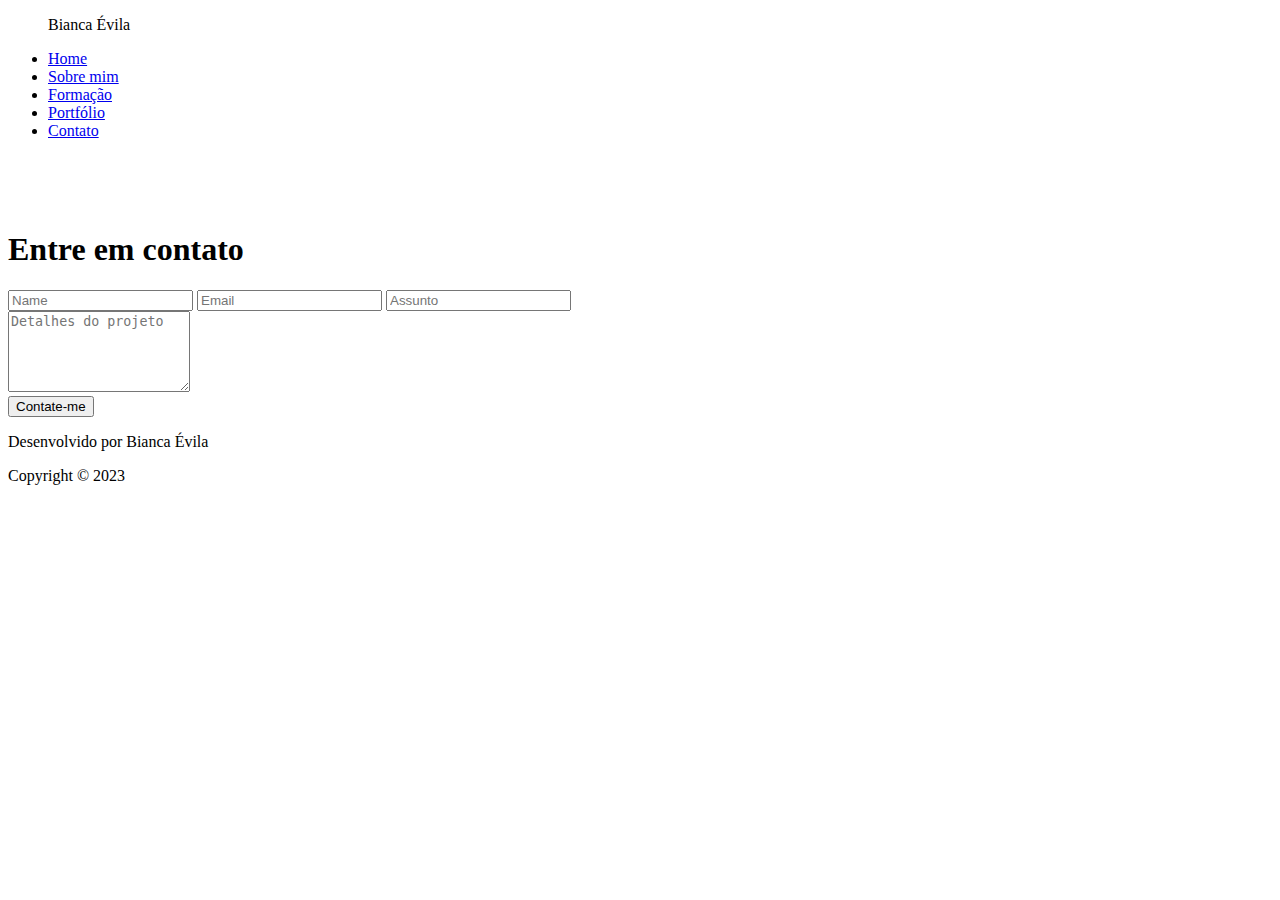
==== pages/contato.html @ dc2b4415 "first commit" ====
<!DOCTYPE html>
<html lang="en">
<head>
    <meta charset="UTF-8">
    <meta name="viewport" content="width=device-width, initial-scale=1.0">
    <title>Portfólio</title>
    <link rel="stylesheet" href="style.css">

</head>
<body>
    <header class="container">
        <ul class="container cabecalho">
            <li">Bianca Évila</li>
        </ul>
        <nav class="container menu"> 
            <div>
                <ul>
                    <li><a href="index.html">Home</a></li>
                    <li><a href="sobreMim.html">Sobre mim</a></li>
                    <li><a href="formacao.html">Formação</a></li>
                    <li><a href="portfolio.html">Portfólio</a></li>
                    <li><a href="contato.html">Contato</a></li>
                </ul>

                
            </div>
        </nav>
    </header>
    <br>
    <br>
    <br>

    <!-- Seção de contato-->
    <section id="">
        <div class="">
            <h1 class="text-center">Entre em contato</h1>

            <div class=">
                <div class="">
                    <!-- formulário -->
                    <form>
                        <input type="text" class="" placeholder="Name">
                        <input type="email" class="" placeholder="Email">
                        <input type="text" class="" placeholder="Assunto">
                        <div class="">
                            <textarea class="" rows="5" id="" name="text" placeholder="Detalhes do projeto"></textarea>
                        </div>
                    </form>
                    <button type="button" class="btn btn-success mt-3">Contate-me</button>
                    
                </div>

            </div>
        </div>
    </section>

    <!-- footer-->
    <footer class="container footer"">
        <div>
            <p>Desenvolvido por Bianca Évila</p>
            <p>Copyright &copy; 2023</p>
        </div>
    </footer>
    
</body>
</html>
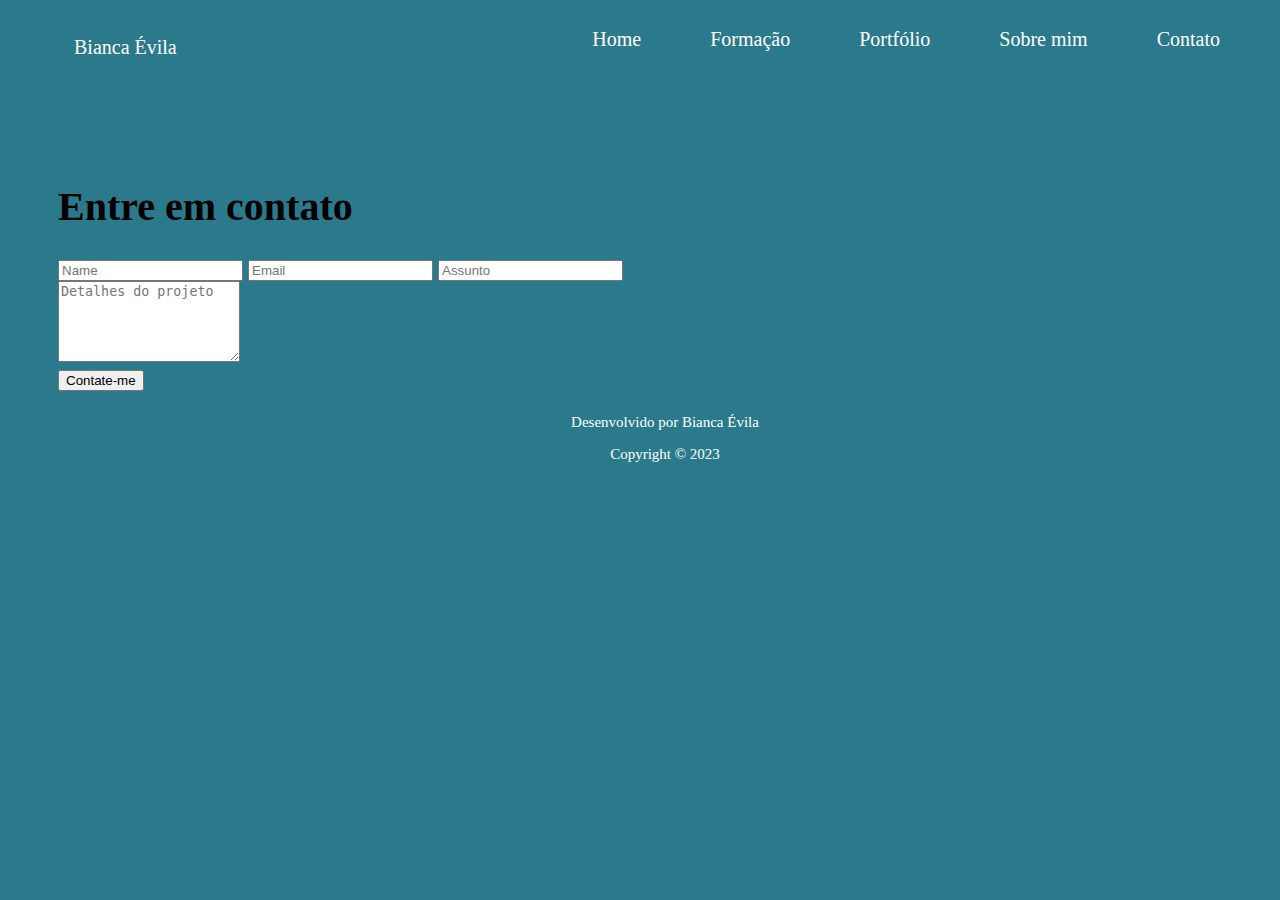
==== commit b5883f7f: "corrigindo links" ====
--- a/pages/contato.html
+++ b/pages/contato.html
@@ -4,7 +4,7 @@
     <meta charset="UTF-8">
     <meta name="viewport" content="width=device-width, initial-scale=1.0">
     <title>Portfólio</title>
-    <link rel="stylesheet" href="style.css">
+    <link rel="stylesheet" href="../css/style.css">
 
 </head>
 <body>
@@ -15,10 +15,10 @@
         <nav class="container menu"> 
             <div>
                 <ul>
-                    <li><a href="index.html">Home</a></li>
-                    <li><a href="sobreMim.html">Sobre mim</a></li>
+                    <li><a href="../index.html">Home</a></li>
                     <li><a href="formacao.html">Formação</a></li>
                     <li><a href="portfolio.html">Portfólio</a></li>
+                    <li><a href="sobreMim.html">Sobre mim</a></li>
                     <li><a href="contato.html">Contato</a></li>
                 </ul>
 
--- a/css/style.css
+++ b/css/style.css
@@ -0,0 +1,120 @@
+html {
+    box-sizing: border-box;
+    margin-left: 50px;
+    }
+
+body {
+    background-color: #2A7A8C;
+    font-size: 20px;
+}
+
+.container {
+    display: grid;
+}
+
+header {
+    grid-column-start: 1;
+    grid-column-end: 12;
+}
+
+.cabecalho {
+    grid-column-start: 1;
+    grid-column-end: 2;
+    justify-content:start;
+    color: white; 
+    font-size: 20px;
+    padding: 8px 16px;
+    text-align: left;
+}
+
+.menu {
+    grid-column-start: 6;
+    grid-column-end: 12;
+    justify-content:end;
+    margin-right: 20px;
+}
+
+li, a {
+    display: inline;
+    text-decoration: none;
+    color: white;
+    padding: 8px 16px;
+    text-align: center;
+}
+
+ul li a:hover {
+    text-decoration: underline;
+    font-weight:lighter;
+    background: #99B8BF;
+}
+.conteudo {
+    grid-column-start: 1;
+    grid-column-end: 9;
+    color: white; 
+    font-size: 20px;
+    text-align: left;
+    padding-left: 15px;
+    padding-right: 15px;
+}
+
+
+.img {
+    grid-column-start: 10;
+    grid-column-end: 12;
+    text-align: right;
+
+}
+
+
+.footer {
+    grid-column-start: 1;
+    grid-column-end: 12;
+    justify-content:center;
+    color: white; 
+    font-size: 15px;
+    padding: 8px 16px;
+    text-align: center;
+}
+
+/* Sobre mim */
+
+.titulo2 {
+    grid-column-start: 1;
+    grid-column-end: 12;
+}
+
+.divImg {
+    grid-column-start: 1;
+    grid-column-end: 4;
+}
+.imgEu {
+    grid-column-start: 1;
+    grid-column-end: 3;
+    /* float: right; */
+    width: 30%;
+    /* border: thin solid; */
+    /* padding: 10px;
+    margin: 0px 10px 10px 0 */
+}
+
+.infoGerais, .li, .a  {
+    grid-column-start: 4;
+    grid-column-end: 12;
+    text-align: justify;
+    display: block;
+    text-decoration: none;
+    color: white;
+    /* padding: 8px 16px; */
+
+}
+
+/* .info {
+    grid-column-start: 1;
+    grid-column-end: 2;
+    text-align: right;
+    display: block;
+    text-decoration: none;
+    color: white;
+    padding: 8px 16px;
+} */
+
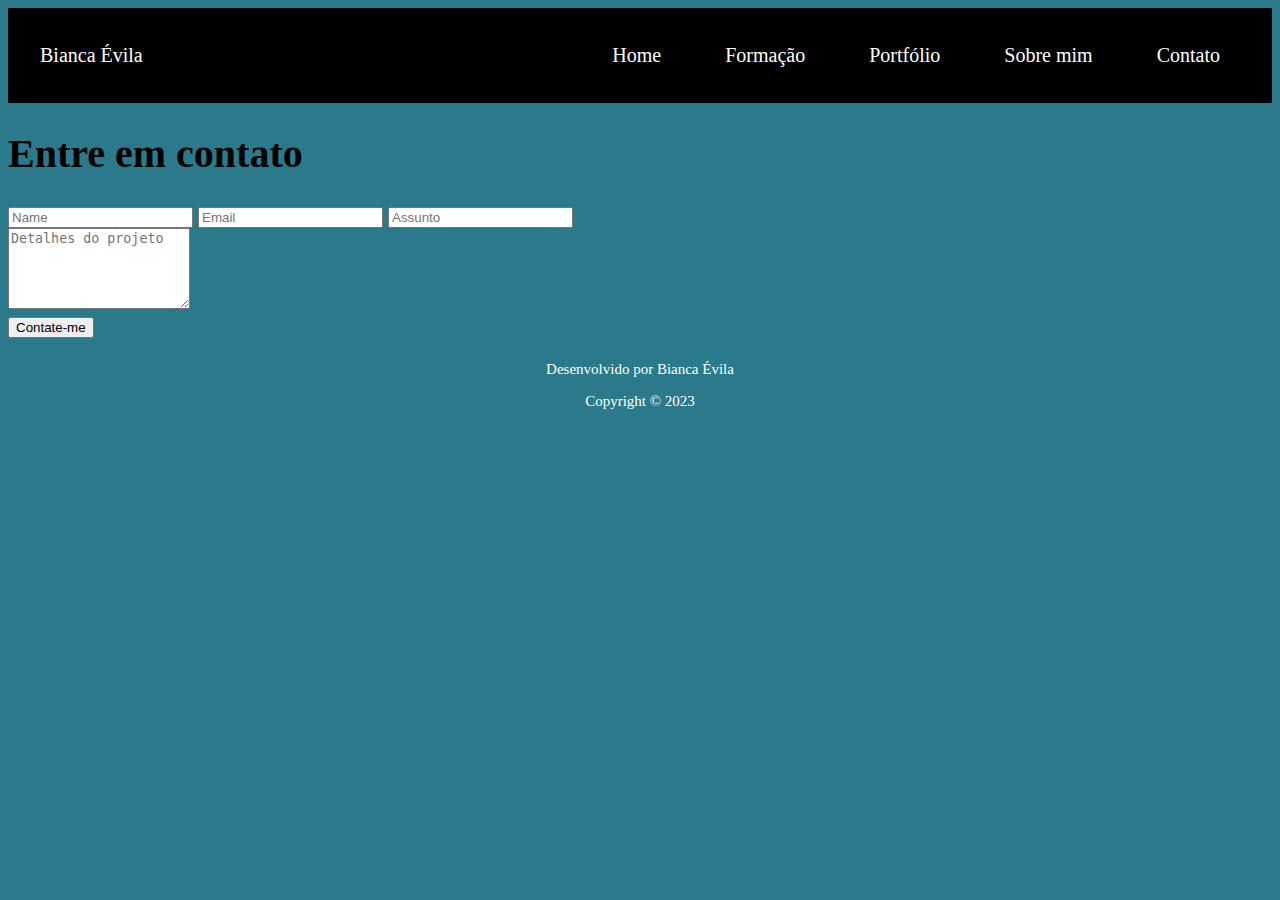
==== commit 317011e5: "Add header component" ====
--- a/pages/contato.html
+++ b/pages/contato.html
@@ -1,66 +1,50 @@
 <!DOCTYPE html>
 <html lang="en">
-<head>
-    <meta charset="UTF-8">
-    <meta name="viewport" content="width=device-width, initial-scale=1.0">
+  <head>
+    <meta charset="UTF-8" />
+    <meta name="viewport" content="width=device-width, initial-scale=1.0" />
     <title>Portfólio</title>
-    <link rel="stylesheet" href="../css/style.css">
-
-</head>
-<body>
-    <header class="container">
-        <ul class="container cabecalho">
-            <li">Bianca Évila</li>
-        </ul>
-        <nav class="container menu"> 
-            <div>
-                <ul>
-                    <li><a href="../index.html">Home</a></li>
-                    <li><a href="formacao.html">Formação</a></li>
-                    <li><a href="portfolio.html">Portfólio</a></li>
-                    <li><a href="sobreMim.html">Sobre mim</a></li>
-                    <li><a href="contato.html">Contato</a></li>
-                </ul>
-
-                
-            </div>
-        </nav>
-    </header>
-    <br>
-    <br>
-    <br>
-
+    <link rel="stylesheet" href="../css/style.css" />
+  </head>
+  <body>
+    <div id="header"></div>
     <!-- Seção de contato-->
     <section id="">
+      <div class="">
+        <h1 class="text-center">Entre em contato</h1>
+
         <div class="">
-            <h1 class="text-center">Entre em contato</h1>
-
-            <div class=">
-                <div class="">
-                    <!-- formulário -->
-                    <form>
-                        <input type="text" class="" placeholder="Name">
-                        <input type="email" class="" placeholder="Email">
-                        <input type="text" class="" placeholder="Assunto">
-                        <div class="">
-                            <textarea class="" rows="5" id="" name="text" placeholder="Detalhes do projeto"></textarea>
-                        </div>
-                    </form>
-                    <button type="button" class="btn btn-success mt-3">Contate-me</button>
-                    
-                </div>
-
-            </div>
+          <div class="">
+            <!-- formulário -->
+            <form>
+              <input type="text" class="" placeholder="Name" />
+              <input type="email" class="" placeholder="Email" />
+              <input type="text" class="" placeholder="Assunto" />
+              <div class="">
+                <textarea
+                  class=""
+                  rows="5"
+                  id=""
+                  name="text"
+                  placeholder="Detalhes do projeto"
+                ></textarea>
+              </div>
+            </form>
+            <button type="button" class="btn btn-success mt-3">
+              Contate-me
+            </button>
+          </div>
         </div>
+      </div>
     </section>
 
     <!-- footer-->
-    <footer class="container footer"">
-        <div>
-            <p>Desenvolvido por Bianca Évila</p>
-            <p>Copyright &copy; 2023</p>
-        </div>
+    <footer class="container footer">
+      <div>
+        <p>Desenvolvido por Bianca Évila</p>
+        <p>Copyright &copy; 2023</p>
+      </div>
     </footer>
-    
-</body>
-</html>+    <script src="../components/header/header.js"></script>
+  </body>
+</html>
--- a/css/style.css
+++ b/css/style.css
@@ -1,7 +1,7 @@
 html {
     box-sizing: border-box;
-    margin-left: 50px;
-    }
+    /* margin-left: 50px; */
+}
 
 body {
     background-color: #2A7A8C;
@@ -47,6 +47,7 @@
     font-weight:lighter;
     background: #99B8BF;
 }
+
 .conteudo {
     grid-column-start: 1;
     grid-column-end: 9;
@@ -83,38 +84,27 @@
     grid-column-end: 12;
 }
 
-.divImg {
-    grid-column-start: 1;
-    grid-column-end: 4;
-}
 .imgEu {
-    grid-column-start: 1;
-    grid-column-end: 3;
-    /* float: right; */
-    width: 30%;
-    /* border: thin solid; */
-    /* padding: 10px;
-    margin: 0px 10px 10px 0 */
+    /* grid-column-start: 1;
+    grid-column-end: 2; */
+    float: left;
+    width: 25%;
+    border: thin solid;
+    margin: 0px 10px 10px 0;
 }
 
 .infoGerais, .li, .a  {
-    grid-column-start: 4;
-    grid-column-end: 12;
-    text-align: justify;
+    text-align: center;
     display: block;
     text-decoration: none;
     color: white;
-    /* padding: 8px 16px; */
+    }
 
-}
-
-/* .info {
-    grid-column-start: 1;
-    grid-column-end: 2;
-    text-align: right;
+.info {
+    text-align: center;
     display: block;
     text-decoration: none;
     color: white;
     padding: 8px 16px;
-} */
+}
 
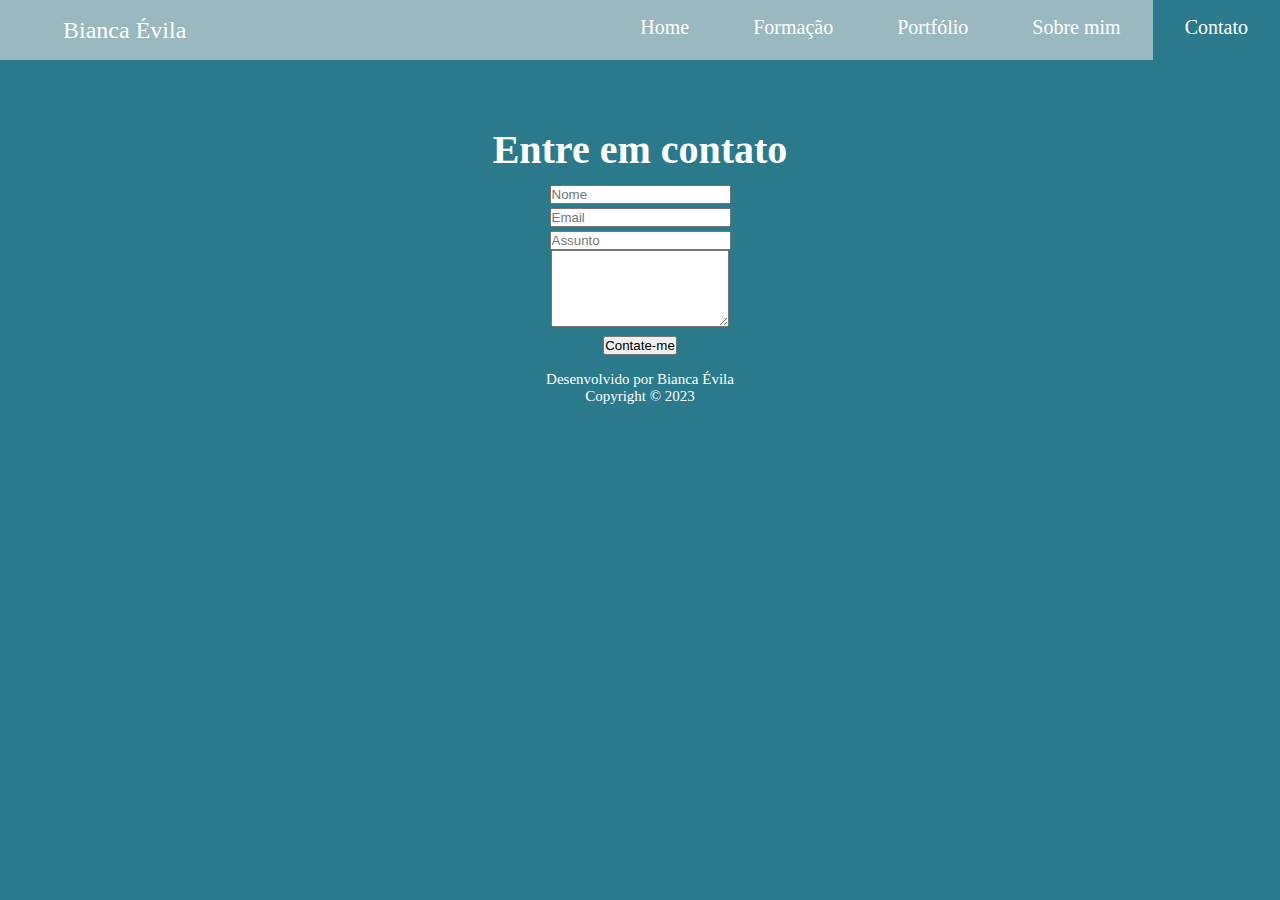
==== commit 6deb37d8: "Add files via upload" ====
--- a/pages/contato.html
+++ b/pages/contato.html
@@ -1,50 +1,48 @@
-<!DOCTYPE html>
-<html lang="en">
-  <head>
-    <meta charset="UTF-8" />
-    <meta name="viewport" content="width=device-width, initial-scale=1.0" />
-    <title>Portfólio</title>
-    <link rel="stylesheet" href="../css/style.css" />
-  </head>
-  <body>
-    <div id="header"></div>
-    <!-- Seção de contato-->
-    <section id="">
-      <div class="">
-        <h1 class="text-center">Entre em contato</h1>
-
-        <div class="">
-          <div class="">
-            <!-- formulário -->
-            <form>
-              <input type="text" class="" placeholder="Name" />
-              <input type="email" class="" placeholder="Email" />
-              <input type="text" class="" placeholder="Assunto" />
-              <div class="">
-                <textarea
-                  class=""
-                  rows="5"
-                  id=""
-                  name="text"
-                  placeholder="Detalhes do projeto"
-                ></textarea>
-              </div>
-            </form>
-            <button type="button" class="btn btn-success mt-3">
-              Contate-me
-            </button>
-          </div>
-        </div>
-      </div>
-    </section>
-
-    <!-- footer-->
-    <footer class="container footer">
-      <div>
-        <p>Desenvolvido por Bianca Évila</p>
-        <p>Copyright &copy; 2023</p>
-      </div>
-    </footer>
-    <script src="../components/header/header.js"></script>
-  </body>
-</html>
+<!DOCTYPE html>
+<html lang="en">
+  <head>
+    <meta charset="UTF-8" />
+    <meta name="viewport" content="width=device-width, initial-scale=1.0" />
+    <title>Portfólio</title>
+    <link rel="stylesheet" href="../css/style.css" />
+  </head>
+  <body>
+    <div id="header"></div>
+
+
+    <!-- Seção de contato-->
+    <section>
+      <div class="formacao">
+        <h1 class="info">Entre em contato</h1>
+        <div class="form">
+          <form>
+            <input type="text" class="" placeholder="Nome"/> <br>
+            <input type="email" class="" placeholder="Email"/> <br>
+            <input type="text" class="" placeholder="Assunto"/> <br>
+            <div>
+              <textarea
+                class=""
+                rows="5"
+                id=""
+                name="text"
+                placeholder="Detalhes do projeto">
+                </textarea>
+              </div>
+          </form>
+          <button type="button">
+            Contate-me
+          </button>
+        </div>
+      </div>
+    </section>
+
+    <!-- footer-->
+    <footer class="container footer">
+      <div>
+        <p>Desenvolvido por Bianca Évila</p>
+        <p>Copyright &copy; 2023</p>
+      </div>
+    </footer>
+    <script src="../components/header/header.js"></script>
+  </body>
+</html>
--- a/css/style.css
+++ b/css/style.css
@@ -1,110 +1,161 @@
-html {
-    box-sizing: border-box;
-    /* margin-left: 50px; */
-}
-
-body {
-    background-color: #2A7A8C;
-    font-size: 20px;
-}
-
-.container {
-    display: grid;
-}
-
-header {
-    grid-column-start: 1;
-    grid-column-end: 12;
-}
-
-.cabecalho {
-    grid-column-start: 1;
-    grid-column-end: 2;
-    justify-content:start;
-    color: white; 
-    font-size: 20px;
-    padding: 8px 16px;
-    text-align: left;
-}
-
-.menu {
-    grid-column-start: 6;
-    grid-column-end: 12;
-    justify-content:end;
-    margin-right: 20px;
-}
-
-li, a {
-    display: inline;
-    text-decoration: none;
-    color: white;
-    padding: 8px 16px;
-    text-align: center;
-}
-
-ul li a:hover {
-    text-decoration: underline;
-    font-weight:lighter;
-    background: #99B8BF;
-}
-
-.conteudo {
-    grid-column-start: 1;
-    grid-column-end: 9;
-    color: white; 
-    font-size: 20px;
-    text-align: left;
-    padding-left: 15px;
-    padding-right: 15px;
-}
-
-
-.img {
-    grid-column-start: 10;
-    grid-column-end: 12;
-    text-align: right;
-
-}
-
-
-.footer {
-    grid-column-start: 1;
-    grid-column-end: 12;
-    justify-content:center;
-    color: white; 
-    font-size: 15px;
-    padding: 8px 16px;
-    text-align: center;
-}
-
-/* Sobre mim */
-
-.titulo2 {
-    grid-column-start: 1;
-    grid-column-end: 12;
-}
-
-.imgEu {
-    /* grid-column-start: 1;
-    grid-column-end: 2; */
-    float: left;
-    width: 25%;
-    border: thin solid;
-    margin: 0px 10px 10px 0;
-}
-
-.infoGerais, .li, .a  {
-    text-align: center;
-    display: block;
-    text-decoration: none;
-    color: white;
-    }
-
-.info {
-    text-align: center;
-    display: block;
-    text-decoration: none;
-    color: white;
-    padding: 8px 16px;
-}
-
+* {
+    margin: 0;
+    padding: 0;
+    box-sizing: border-box;
+}
+
+
+body {
+    background-color: #2A7A8C;
+    font-size: 20px;
+}
+
+
+.container {
+    display: grid;
+    margin-left: 30px;
+    margin-right: 30px;
+}
+
+.content{
+    display: grid;
+}
+
+
+.cabecalho {
+    grid-column-start: 1;
+    grid-column-end: 2;
+    justify-content:start;
+    color: white; 
+    font-size: 20px;
+    padding: 0px;
+    text-align: left;
+}
+
+.menu {
+    grid-column-start: 6;
+    grid-column-end: 12;
+    justify-content:end;
+}
+
+li, a {
+    display: inline;
+    text-decoration: none;
+    color: white;
+    padding: 8px 16px;
+    text-align: center;
+}
+
+ul li a:hover {
+    text-decoration: underline;
+    font-weight:lighter;
+    background: #2A7A8C;
+}
+
+.conteudo {
+    grid-column-start: 1;
+    grid-column-end: 9;
+    color: white; 
+    font-size: 20px;
+    text-align: left;
+    padding-left: 15px;
+    padding-right: 15px;
+}
+
+
+.img {
+    grid-column-start: 10;
+    grid-column-end: 12;
+    text-align: right;
+
+}
+
+
+.footer {
+    grid-column-start: 1;
+    grid-column-end: 12;
+    justify-content:center;
+    color: white; 
+    font-size: 15px;
+    padding: 8px 16px;
+    text-align: center;
+}
+
+/* Sobre mim */
+
+.titulo2 {
+    grid-column-start: 1;
+    grid-column-end: 12;
+}
+
+.imgEu {
+    float: left;
+    width: 25%;
+    border: thin solid;
+    margin: 0px 10px 10px 0;
+}
+
+.infoGerais, .li, .a  {
+    text-align: center;
+    display: block;
+    text-decoration: none;
+    color: white;
+    }
+
+.info {
+    text-align: center;
+    display: block;
+    text-decoration: none;
+    color: white;
+    padding: 8px 16px;
+}
+
+/* Formação */
+.formacao {
+    text-align: justify;
+    display: block;
+    text-decoration: none;
+    color: white;
+    padding: 8px 16px;
+}
+
+.portfolio {
+    text-align: center;
+    display: block;
+    text-decoration: none;
+    color: white;
+    /* padding: 8px 16px; */
+}
+
+.tituloPort {
+    grid-column-start: 1;
+    grid-column-end: 12;
+    text-align: center;
+    text-decoration: none;
+    color: white;
+    margin-bottom: 100px;
+}
+
+.imgPort {
+    text-align: center;
+    width: 20%;
+    border: thin solid;
+}
+
+.proj1 {
+    grid-column-start: 1;
+    grid-column-end: 7.5;
+    border: 5px color white;
+}
+
+.proj2 {
+    grid-column-start: 7.6;
+    grid-column-end: 12;
+}
+
+.form {
+    text-align:center ;
+    display: block;
+    text-decoration: none;
+    color: white;
+}
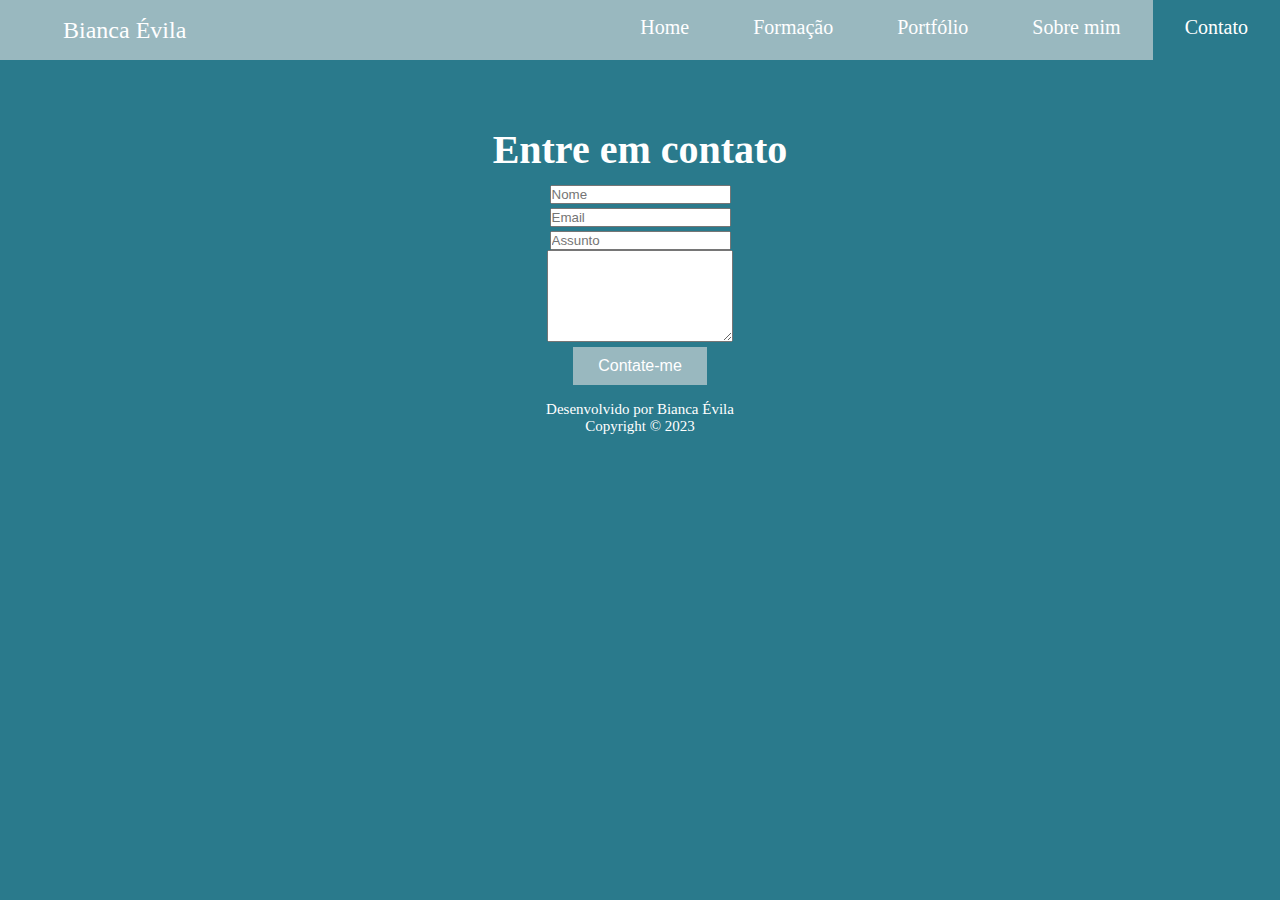
==== commit 32630901: "add info reais na seção do portfólio e estilização do botão do form na seção de contato" ====
--- a/pages/contato.html
+++ b/pages/contato.html
@@ -16,20 +16,19 @@
         <h1 class="info">Entre em contato</h1>
         <div class="form">
           <form>
-            <input type="text" class="" placeholder="Nome"/> <br>
-            <input type="email" class="" placeholder="Email"/> <br>
-            <input type="text" class="" placeholder="Assunto"/> <br>
+            <input type="text" placeholder="Nome"/> <br>
+            <input type="email" placeholder="Email"/> <br>
+            <input type="text" placeholder="Assunto"/> <br>
             <div>
               <textarea
-                class=""
-                rows="5"
-                id=""
-                name="text"
+                name="msg"
+                rows="6"
+                cols="21"
                 placeholder="Detalhes do projeto">
-                </textarea>
-              </div>
+              </textarea>
+            </div>
           </form>
-          <button type="button">
+          <button class="button" type="button">
             Contate-me
           </button>
         </div>
--- a/css/style.css
+++ b/css/style.css
@@ -81,7 +81,7 @@
     text-align: center;
 }
 
-/* Sobre mim */
+/* estilização da seção sobre mim */
 
 .titulo2 {
     grid-column-start: 1;
@@ -96,6 +96,8 @@
 }
 
 .infoGerais, .li, .a  {
+    grid-column-start: 1;
+    grid-column-end: 12;
     text-align: center;
     display: block;
     text-decoration: none;
@@ -119,6 +121,8 @@
     padding: 8px 16px;
 }
 
+/* estilização da seção portfolio */
+
 .portfolio {
     text-align: center;
     display: block;
@@ -138,7 +142,7 @@
 
 .imgPort {
     text-align: center;
-    width: 20%;
+    width: 40%;
     border: thin solid;
 }
 
@@ -153,9 +157,29 @@
     grid-column-end: 12;
 }
 
+/* estilização do formulário de contato */
+
 .form {
     text-align:center ;
     display: block;
     text-decoration: none;
     color: white;
 }
+
+
+.button {
+    background-color: #99B8BF; 
+    border: none;
+    color: white;
+    padding: 10px 25px;
+    text-align: center;
+    text-decoration: none;
+    display: inline-block;
+    font-size: 16px;
+  }
+
+
+
+
+
+  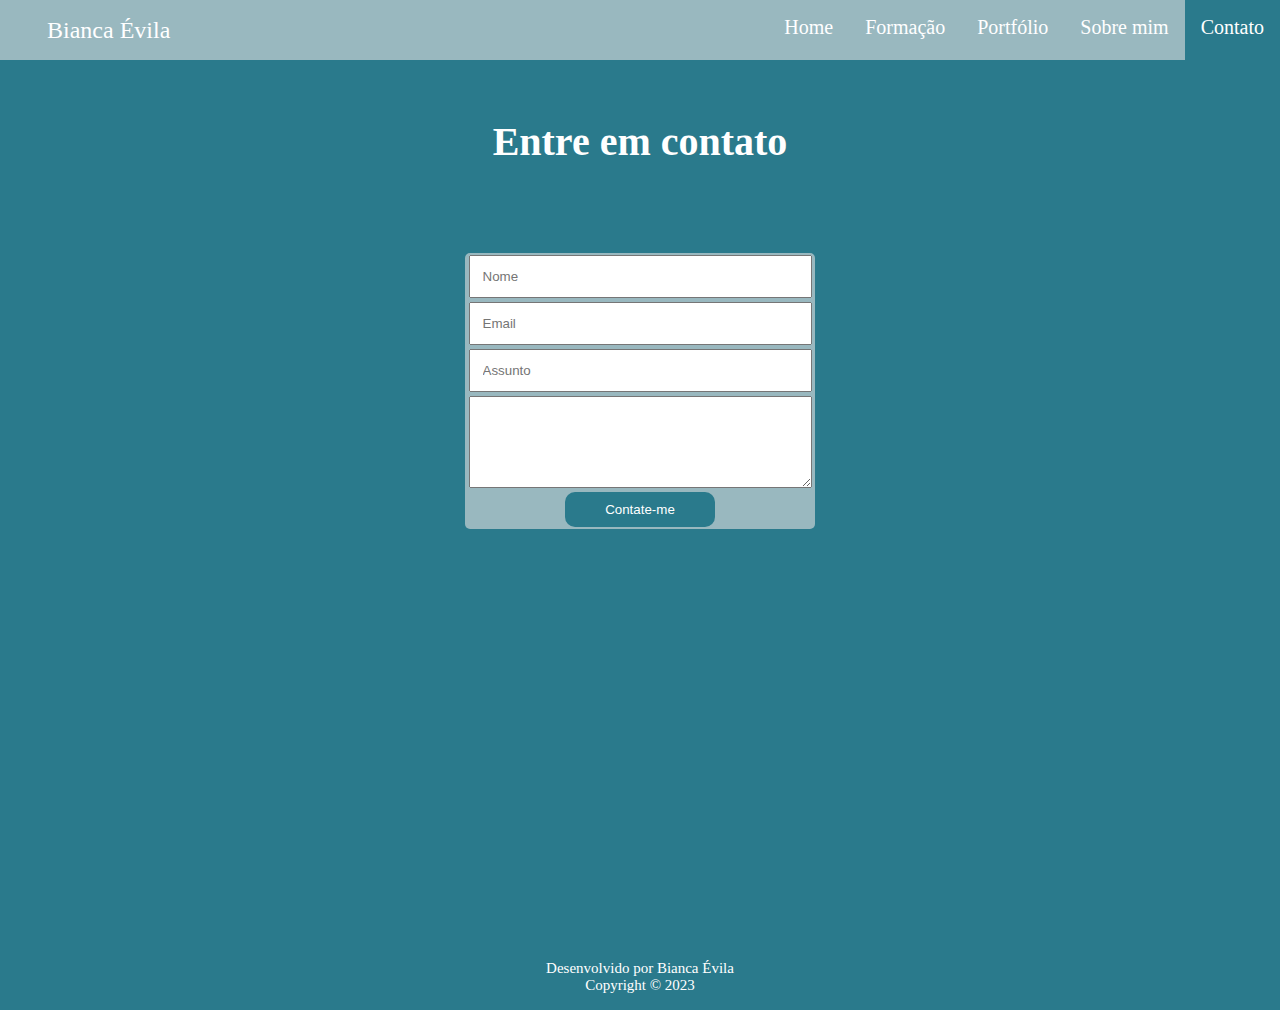
==== commit 53d557df: "Add sticky footer" ====
--- a/pages/contato.html
+++ b/pages/contato.html
@@ -5,43 +5,36 @@
     <meta name="viewport" content="width=device-width, initial-scale=1.0" />
     <title>Portfólio</title>
     <link rel="stylesheet" href="../css/style.css" />
+    <link rel="stylesheet" href="../components/footer/footer.css" />
   </head>
   <body>
     <div id="header"></div>
 
+    <!-- Seção de contato-->
+    <section class="contato wrapper">
+      <div class="conteiner tituloPort">
+        <h1 class="info">Entre em contato</h1>
+      </div>
 
-    <!-- Seção de contato-->
-    <section>
-      <div class="formacao">
-        <h1 class="info">Entre em contato</h1>
-        <div class="form">
-          <form>
-            <input type="text" placeholder="Nome"/> <br>
-            <input type="email" placeholder="Email"/> <br>
-            <input type="text" placeholder="Assunto"/> <br>
-            <div>
-              <textarea
-                name="msg"
-                rows="6"
-                cols="21"
-                placeholder="Detalhes do projeto">
-              </textarea>
-            </div>
-          </form>
-          <button class="button" type="button">
-            Contate-me
-          </button>
-        </div>
-      </div>
+      <form class="form">
+        <input class="form-field" type="text" placeholder="Nome" />
+        <input class="form-field" type="email" placeholder="Email" />
+        <input class="form-field" type="text" placeholder="Assunto" />
+        <textarea
+          class="form-textarea"
+          name="msg"
+          rows="6"
+          cols="21"
+          placeholder="Detalhes do projeto"
+        >
+        </textarea>
+        <button class="button" type="button">Contate-me</button>
+      </form>
     </section>
 
     <!-- footer-->
-    <footer class="container footer">
-      <div>
-        <p>Desenvolvido por Bianca Évila</p>
-        <p>Copyright &copy; 2023</p>
-      </div>
-    </footer>
+    <div id="footer"></div>
     <script src="../components/header/header.js"></script>
+    <script src="../components/footer/footer.js"></script>
   </body>
 </html>
--- a/css/style.css
+++ b/css/style.css
@@ -1,185 +1,243 @@
 * {
-    margin: 0;
-    padding: 0;
-    box-sizing: border-box;
-}
-
+  margin: 0;
+  padding: 0;
+  box-sizing: border-box;
+}
 
 body {
-    background-color: #2A7A8C;
-    font-size: 20px;
-}
-
+  background-color: #2a7a8c;
+  font-size: 20px;
+}
+
+html,
+body {
+  height: 100%;
+  margin: 0;
+}
+
+.wrapper {
+  min-height: 100%;
+  margin-bottom: -50px;
+}
 
 .container {
-    display: grid;
-    margin-left: 30px;
-    margin-right: 30px;
-}
-
-.content{
-    display: grid;
-}
-
+  display: grid;
+  margin-left: 30px;
+  margin-right: 30px;
+}
+
+.content {
+  display: grid;
+}
 
 .cabecalho {
-    grid-column-start: 1;
-    grid-column-end: 2;
-    justify-content:start;
-    color: white; 
-    font-size: 20px;
-    padding: 0px;
-    text-align: left;
+  grid-column-start: 1;
+  grid-column-end: 2;
+  justify-content: start;
+  color: white;
+  font-size: 20px;
+  padding: 0px;
+  text-align: left;
 }
 
 .menu {
-    grid-column-start: 6;
-    grid-column-end: 12;
-    justify-content:end;
-}
-
-li, a {
-    display: inline;
-    text-decoration: none;
-    color: white;
-    padding: 8px 16px;
-    text-align: center;
-}
-
-ul li a:hover {
-    text-decoration: underline;
-    font-weight:lighter;
-    background: #2A7A8C;
+  grid-column-start: 6;
+  grid-column-end: 12;
+  justify-content: end;
 }
 
 .conteudo {
-    grid-column-start: 1;
-    grid-column-end: 9;
-    color: white; 
-    font-size: 20px;
-    text-align: left;
-    padding-left: 15px;
-    padding-right: 15px;
-}
-
+  grid-column-start: 1;
+  grid-column-end: 9;
+  color: white;
+  font-size: 20px;
+  text-align: left;
+  padding-left: 15px;
+  padding-right: 15px;
+}
 
 .img {
-    grid-column-start: 10;
-    grid-column-end: 12;
-    text-align: right;
-
-}
-
-
-.footer {
-    grid-column-start: 1;
-    grid-column-end: 12;
-    justify-content:center;
-    color: white; 
-    font-size: 15px;
-    padding: 8px 16px;
-    text-align: center;
+  grid-column-start: 10;
+  grid-column-end: 12;
+  text-align: right;
 }
 
 /* estilização da seção sobre mim */
+.sobremim-container {
+  display: flex;
+  flex-direction: column;
+}
+
+.sobremim-content {
+  display: flex;
+  flex-direction: column;
+  justify-content: center;
+  align-items: center;
+}
+
+.info-sobremim {
+  color: white;
+  display: flex;
+  align-items: center;
+  margin-left: 20px;
+}
+
+.list-style-none {
+  list-style-type: none;
+}
+
+.foto-info {
+  display: flex;
+  justify-content: start;
+  margin-bottom: 15px;
+}
+
+.bio {
+  text-align: justify;
+  color: white;
+  width: 550px;
+}
 
 .titulo2 {
-    grid-column-start: 1;
-    grid-column-end: 12;
-}
-
-.imgEu {
-    float: left;
-    width: 25%;
-    border: thin solid;
-    margin: 0px 10px 10px 0;
-}
-
-.infoGerais, .li, .a  {
-    grid-column-start: 1;
-    grid-column-end: 12;
-    text-align: center;
-    display: block;
-    text-decoration: none;
-    color: white;
-    }
+  grid-column-start: 1;
+  grid-column-end: 12;
+}
 
 .info {
-    text-align: center;
-    display: block;
-    text-decoration: none;
-    color: white;
-    padding: 8px 16px;
+  text-align: center;
+  display: block;
+  text-decoration: none;
+  color: white;
+  padding: 8px 16px;
 }
 
 /* Formação */
 .formacao {
-    text-align: justify;
-    display: block;
-    text-decoration: none;
-    color: white;
-    padding: 8px 16px;
+  text-align: justify;
+  display: block;
+  text-decoration: none;
+  color: white;
+  padding: 8px 16px;
 }
 
 /* estilização da seção portfolio */
 
 .portfolio {
-    text-align: center;
-    display: block;
-    text-decoration: none;
-    color: white;
-    /* padding: 8px 16px; */
+  text-align: center;
+  display: block;
+  text-decoration: none;
+  color: white;
+}
+
+.portfolio-container {
+  margin-left: 40px;
+  margin-right: 40px;
+}
+
+.projetos-portfolio {
+  display: flex;
+  justify-content: space-around;
+  width: 100%;
+}
+
+.projeto {
+  display: flex;
+  flex-direction: column;
+  align-items: center;
+  justify-content: center;
+}
+
+.titulo-projeto {
+  color: #c0eaf3;
+  margin-bottom: 15px;
+  margin-top: 15px;
+}
+
+.texto-projeto {
+  padding: 20px;
+  margin-bottom: 15px;
+  width: 380px;
+  text-align: justify;
+  color: white;
+}
+
+.link a {
+  background-color: #99b8bf;
+  width: 50px;
+  border-radius: 30px;
+  padding: 10px 20px;
+  color: white;
+  text-decoration: none;
+}
+
+.link a:hover {
+  background-color: #c0eaf3;
+}
+
+.link a:active {
+  background-color: #99b8bf8b;
 }
 
 .tituloPort {
-    grid-column-start: 1;
-    grid-column-end: 12;
-    text-align: center;
-    text-decoration: none;
-    color: white;
-    margin-bottom: 100px;
+  grid-column-start: 1;
+  grid-column-end: 12;
+  text-align: center;
+  text-decoration: none;
+  color: white;
+  margin-bottom: 80px;
 }
 
 .imgPort {
-    text-align: center;
-    width: 40%;
-    border: thin solid;
+  text-align: center;
+  width: 500px;
+  height: 250px;
+  border: thin solid;
 }
 
 .proj1 {
-    grid-column-start: 1;
-    grid-column-end: 7.5;
-    border: 5px color white;
+  grid-column-start: 1;
+  grid-column-end: 7.5;
+  border: 5px color white;
 }
 
 .proj2 {
-    grid-column-start: 7.6;
-    grid-column-end: 12;
+  grid-column-start: 7.6;
+  grid-column-end: 12;
 }
 
 /* estilização do formulário de contato */
+.contato {
+  display: flex;
+  flex-direction: column;
+  align-items: center;
+}
 
 .form {
-    text-align:center ;
-    display: block;
-    text-decoration: none;
-    color: white;
-}
-
+  background-color: #99b8bf;
+  display: flex;
+  flex-direction: column;
+  align-items: center;
+  width: 350px;
+  border-radius: 5px;
+}
+
+.form-field {
+  padding: 12px;
+  margin: 2px;
+  width: 98%;
+}
+
+.form-textarea {
+  margin: 2px;
+  width: 98%;
+}
 
 .button {
-    background-color: #99B8BF; 
-    border: none;
-    color: white;
-    padding: 10px 25px;
-    text-align: center;
-    text-decoration: none;
-    display: inline-block;
-    font-size: 16px;
-  }
-
-
-
-
-
-  +  background-color: #2a7a8c;
+  color: white;
+  padding: 10px 20px;
+  margin: 2px;
+  width: 150px;
+  border: 0;
+  border-radius: 10px;
+}
--- a/components/footer/footer.css
+++ b/components/footer/footer.css
@@ -0,0 +1,7 @@
+.footer {
+  height: 50px;
+  width: 100%;
+  color: white;
+  font-size: 15px;
+  text-align: center;
+}
